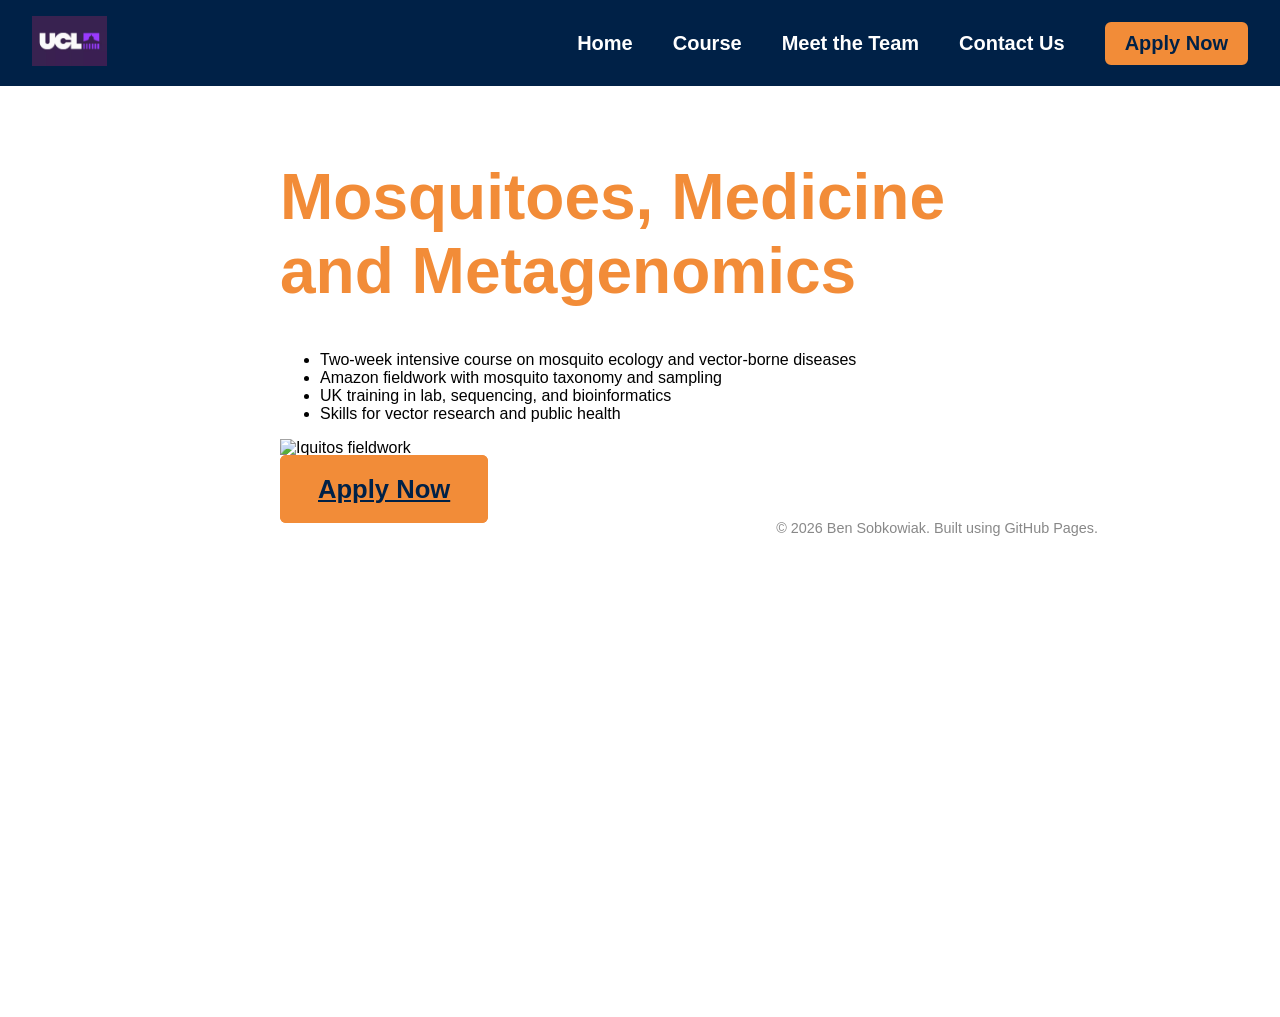
==== index.html @ d911ca67 "Update index.html" ====
<!DOCTYPE html>
<html lang="en">

<head>
<meta charset="UTF-8">
<title>Mosquitoes, Medicine and Metagenomics</title>
<link rel="stylesheet" href="style.css">
</head>

<body>


<div class="topnav">

  <div class="nav-left">
    <img src="Pictures/UCL.jpg" class="ucl-logo">
  </div>

  <div class="nav-links">

    <a href="index.html">Home</a>

    <div class="nav-dropdown">
      <a href="#">Course</a>

      <div class="dropdown-content">
        <a href="Overview.html">Overview</a>
        <a href="Peru.html">Programme: Peru Fieldwork</a>
        <a href="UK.html">Programme: UK Clinical, Laboratory and Bioinformatics</a>
      </div>
    </div>

    <a href="team.html">Meet the Team</a>
    
    <a href="contact.html">Contact Us</a>
    
    <a href="apply.html" class="apply-btn">Apply Now</a>

  </div>

</div>

<div class="content">

<h1>Mosquitoes, Medicine <br> and Metagenomics</h1>

<div class="blurb-section">

  <div class="blurb-text">
    <ul>
      <li>Two-week intensive course on mosquito ecology and vector-borne diseases</li>
      <li>Amazon fieldwork with mosquito taxonomy and sampling</li>
      <li>UK training in lab, sequencing, and bioinformatics</li>
      <li>Skills for vector research and public health</li>
    </ul>
  </div>

  <div class="blurb-image">
    <img src="Pictures/Iquitos.jpg" alt="Iquitos fieldwork">
  </div>

</div>

<br>
  
<a href="apply.html" class="apply-btn" style="font-size:1.6rem; padding:18px 36px;">Apply Now</a>
    

<footer>
© 2026 Ben Sobkowiak. Built using GitHub Pages.
</footer>


</div>

</body>
</html>
---- style.css ----
/* =========================
   Base
   ========================= */

body {
  margin: 0;
  font-family: Arial, Helvetica, sans-serif;
}


/* =========================
   Top Nav
   ========================= */

.topnav {
  width: 100%;
  background-color: #002147; /* dark blue */
  padding: 1rem 2rem;
  position: fixed;
  top: 0;
  left: 0;
  z-index: 1000;

  display: flex;
  align-items: center;
  justify-content: space-between; 

  box-sizing: border-box;
}


/* UCL logo */

.ucl-logo {
  height: 50px;
  margin-right: 30px;
}


/* Navigation links */

.nav-links {
  display: flex;
  align-items: center;
  gap: 2.5rem;
}

.nav-links a,
.nav-dropdown span {
  color: white;
  text-decoration: none;
  font-weight: bold;
  font-size: 1.25rem;
  cursor: pointer;
}

.nav-links a:hover,
.nav-dropdown span:hover {
  text-decoration: underline;
}


/* Apply Now button */

.apply-btn {
  background-color: #F28C38; /* orange */
  color: #002147 !important; /* dark blue text */
  padding: 8px 18px;
  border-radius: 6px;
  font-weight: bold;
  border: 2px solid #F28C38;
  transition: all 0.2s ease;
}

.apply-btn:hover {
  background-color: #ff9f4d;
  transform: translateY(-1px);
  text-decoration: none;
}


/* =========================
   Dropdown Menu
   ========================= */

.nav-dropdown {
  position: relative;
}

.dropdown-content {
  display: none;
  position: absolute;
  background-color: #002147; /* match navbar */
  padding: 0.8rem 1.2rem;
  top: 100%;
  left: 0;
  min-width: 260px;
}

.dropdown-content a {
  display: block;
  padding: 8px 0;
  font-size: 1.05rem;
  font-weight: normal;
  color: white;
}

/* Desktop hover + mobile tap */

.nav-dropdown:hover .dropdown-content,
.nav-dropdown:focus-within .dropdown-content {
  display: block;
}


/* =========================
   Page Content
   ========================= */

.content {
  margin-top: 85px;
  margin-left: 280px;
  margin-right: 150px;
  padding-top: 2rem;
  background: white;
  min-height: 100vh;
}


/* Images */

.content-image {
  width: 1400px;
  max-width: 100%;
  display: block;
  margin: 2rem 0;
  border-radius: 8px;
}


/* Footer */

footer {
  padding: 1rem 2rem;
  font-size: 0.9rem;
  color: #888;
  text-align: right;
}


/* =========================
   Typography
   ========================= */

h1 {
  color: #F28C38;
  font-size: 4rem;
}

h2 {
  color: #002147;
  font-size: 2.5rem;
}

h3 {
  font-size: 1.3rem;
}


/* =========================
   Tables
   ========================= */

table {
  border-collapse: collapse;
  width: 100%;
}

th, td {
  border: 1px solid black;
  padding: 8px;
}


/* =========================
   Code Blocks
   ========================= */

pre {
  position: relative;
  background-color: #f5f5f5;
  padding: 12px;
  border-radius: 5px;
  overflow-x: auto;
  margin-bottom: 2rem;
}

pre code {
  font-family: monospace;
  white-space: pre;
  padding-right: 2.5em;
}

.copy-block-btn {
  position: absolute;
  top: 8px;
  right: 8px;
  background: none;
  border: none;
  font-size: 1em;
  color: #008cba;
  cursor: pointer;
  opacity: 0;
  transition: opacity 0.2s;
}

pre:hover .copy-block-btn {
  opacity: 0.6;
}

.copy-block-btn:hover {
  opacity: 1;
}


/* =========================
   Course Day Cards
   ========================= */

.course-day {
  border: 1px solid #ddd;
  border-radius: 6px;
  margin-bottom: 1rem;
  background: #fafafa;
}

.course-day summary {
  cursor: pointer;
  padding: 14px 18px;
  font-weight: bold;
  font-size: 1.1rem;
  background: #e9eef2;
  border-radius: 6px;
}

.course-day summary:hover {
  background: #dbe4ea;
}

.day-content {
  padding: 14px 18px;
  line-height: 1.5;
}


/* Bullet formatting */

.day-content ul {
  margin: 8px 0 0 20px;
  padding: 0;
}

.day-content li {
  margin-bottom: 6px;
}


/* =========================
   Mobile Layout
   ========================= */

@media (max-width: 900px) {

  .nav-links {
    flex-direction: column;
    align-items: flex-start;
    gap: 1rem;
  }

  .dropdown-content {
    position: static;
  }

  .content {
    margin-left: 0;       
    margin-right: 0;
    padding-left: 1.5rem;
    padding-right: 1.5rem;
  }

  .ucl-logo {
    height: 24px;
  }

}
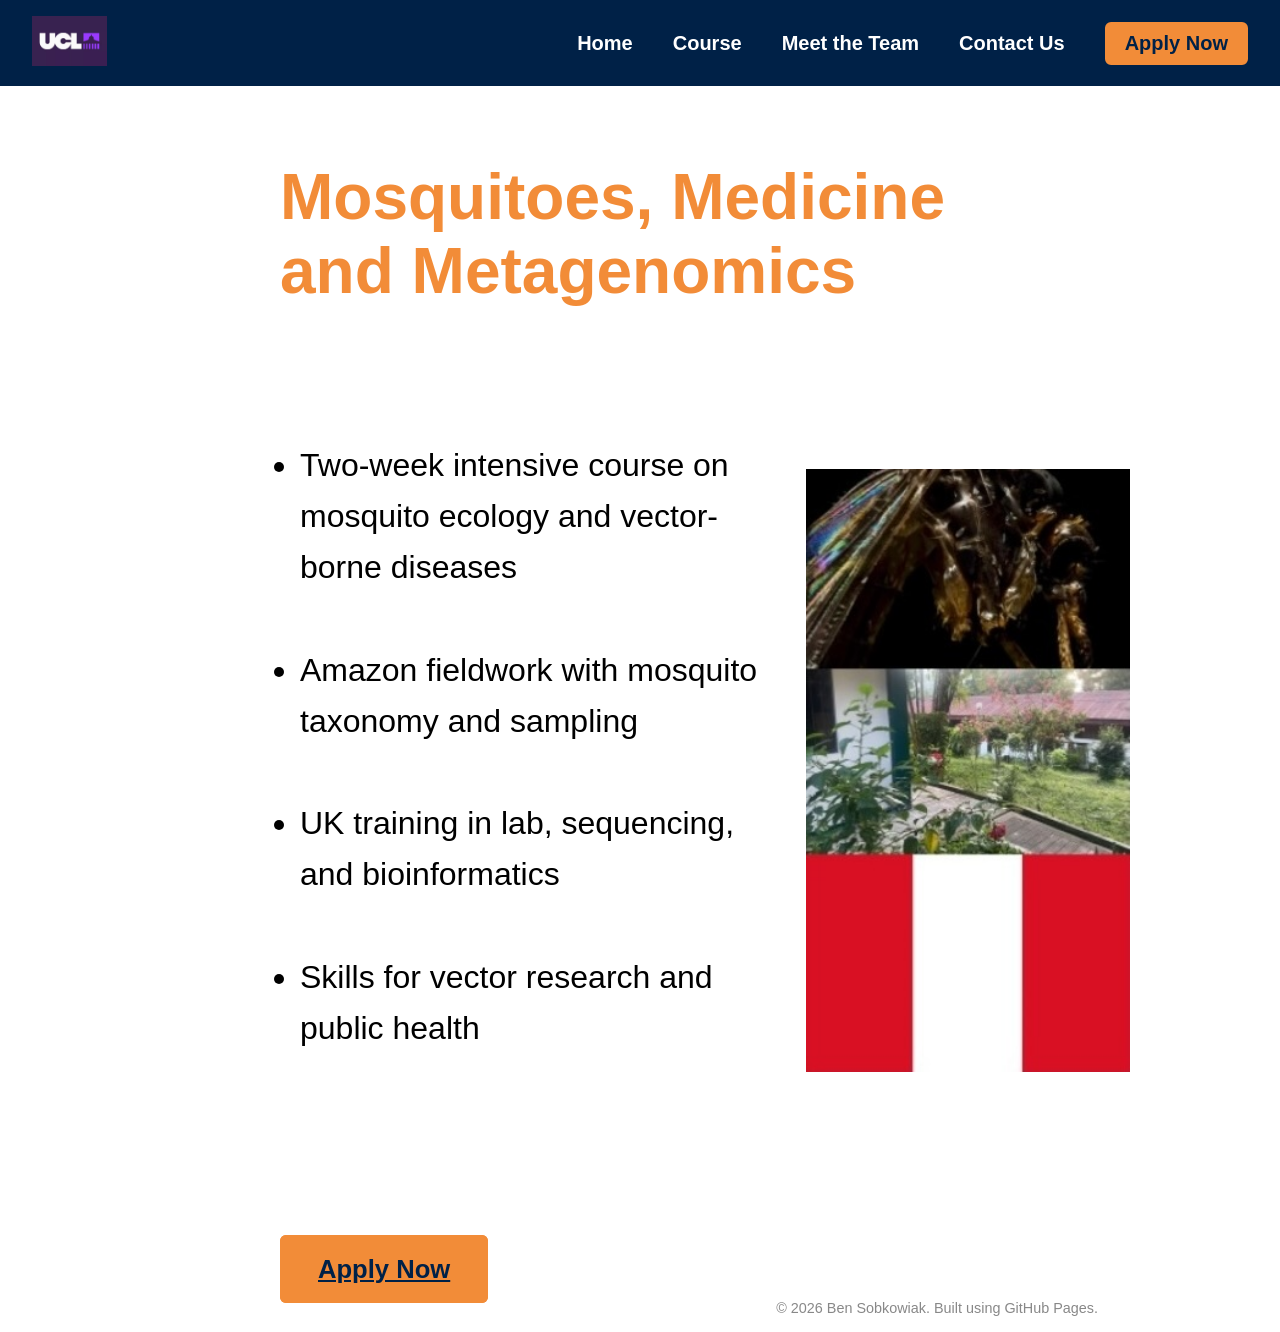
==== commit 6568f0a1: "Update index.html" ====
--- a/index.html
+++ b/index.html
@@ -49,9 +49,13 @@
   <div class="blurb-text">
     <ul>
       <li>Two-week intensive course on mosquito ecology and vector-borne diseases</li>
+      <br>
       <li>Amazon fieldwork with mosquito taxonomy and sampling</li>
+      <br>
       <li>UK training in lab, sequencing, and bioinformatics</li>
+      <br>
       <li>Skills for vector research and public health</li>
+      <br>
     </ul>
   </div>
 
--- a/style.css
+++ b/style.css
@@ -264,6 +264,35 @@
   margin-bottom: 6px;
 }
 
+.blurb-section{
+  display:flex;
+  flex-direction:row;
+  align-items:center;
+  justify-content:space-between;
+  gap:40px;
+  margin:100px auto;
+  max-width:1100px;
+}
+
+.blurb-text{
+  width:60%;
+  font-size:2rem;
+  line-height:1.6;
+}
+
+.blurb-text ul{
+  padding-left:20px;
+}
+
+.blurb-image{
+  width:40%;
+}
+
+.blurb-image img{
+  width:100%;
+  height:auto;
+}
+
 
 /* =========================
    Mobile Layout
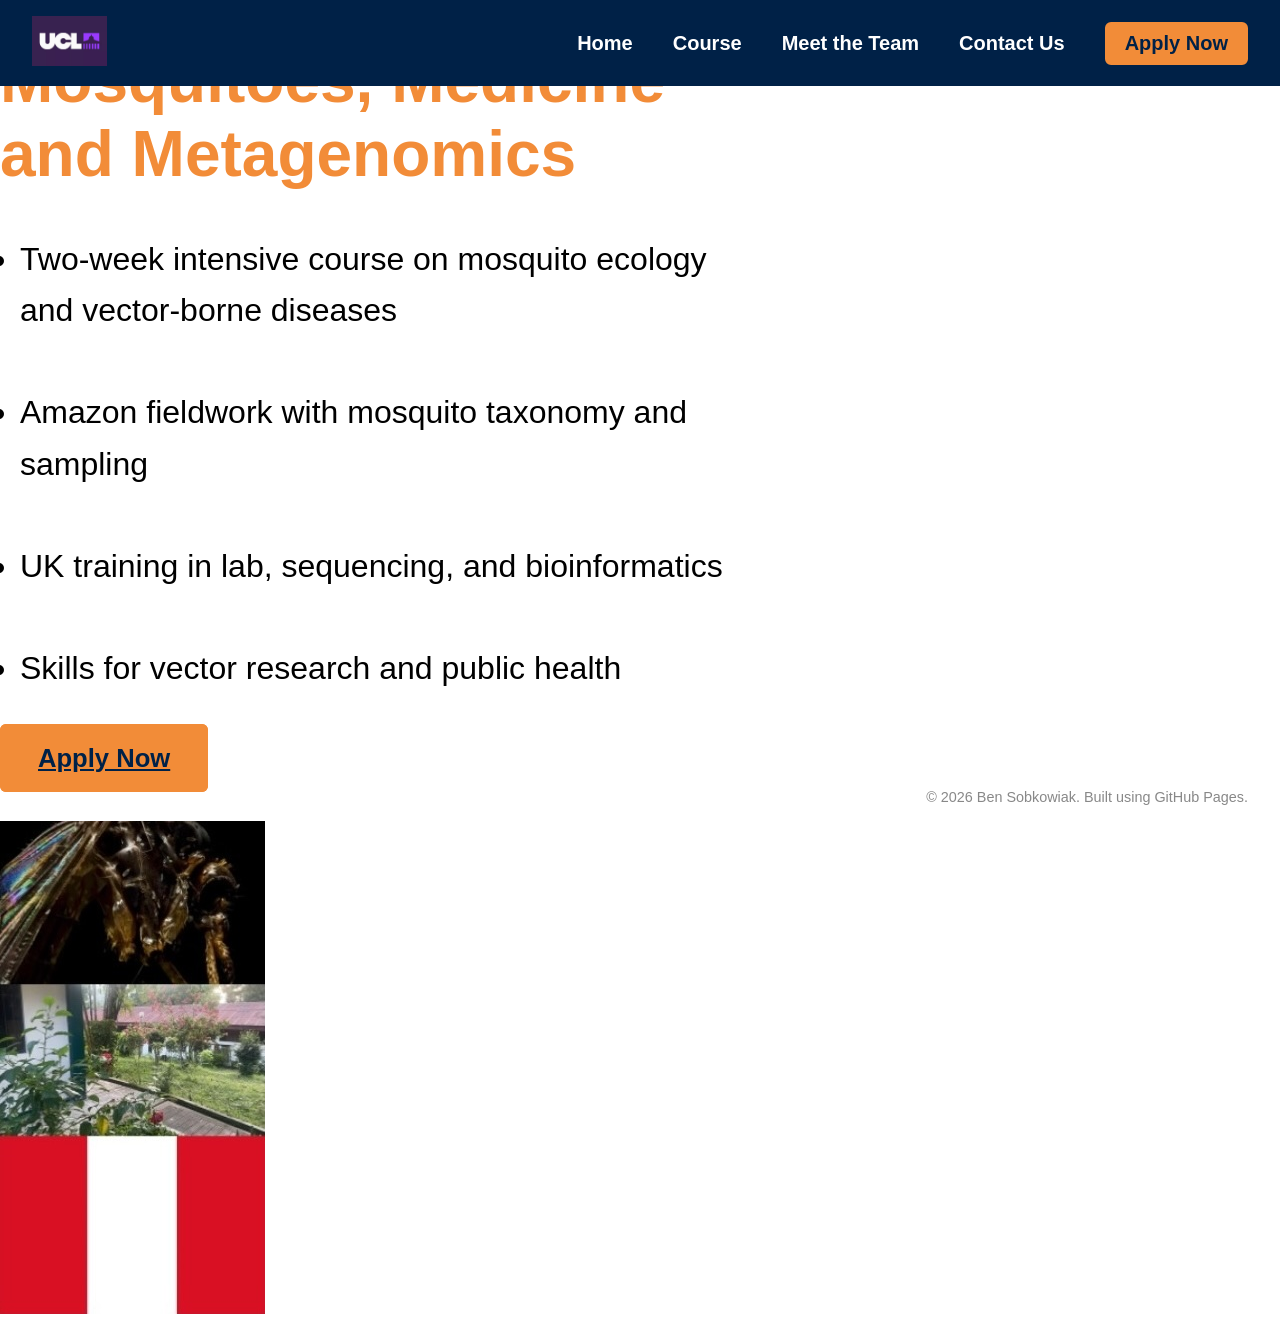
==== commit a8a40c88: "Update index.html" ====
--- a/index.html
+++ b/index.html
@@ -40,42 +40,39 @@
 
 </div>
 
-<div class="content">
+<div class="main-layout">
 
-<h1>Mosquitoes, Medicine <br> and Metagenomics</h1>
+  <div class="left-content">
 
-<div class="blurb-section">
+    <h1>Mosquitoes, Medicine <br> and Metagenomics</h1>
 
-  <div class="blurb-text">
-    <ul>
-      <li>Two-week intensive course on mosquito ecology and vector-borne diseases</li>
-      <br>
-      <li>Amazon fieldwork with mosquito taxonomy and sampling</li>
-      <br>
-      <li>UK training in lab, sequencing, and bioinformatics</li>
-      <br>
-      <li>Skills for vector research and public health</li>
-      <br>
-    </ul>
+    <div class="blurb-text">
+      <ul>
+        <li>Two-week intensive course on mosquito ecology and vector-borne diseases</li>
+        <br>
+        <li>Amazon fieldwork with mosquito taxonomy and sampling</li>
+        <br>
+        <li>UK training in lab, sequencing, and bioinformatics</li>
+        <br>
+        <li>Skills for vector research and public health</li>
+      </ul>
+    </div>
+
+    <br>
+
+    <a href="apply.html" class="apply-btn" style="font-size:1.6rem; padding:18px 36px;">Apply Now</a>
+
+    <footer>
+      © 2026 Ben Sobkowiak. Built using GitHub Pages.
+    </footer>
+
   </div>
 
-  <div class="blurb-image">
+  <div class="right-image">
     <img src="Pictures/Iquitos.jpg" alt="Iquitos fieldwork">
   </div>
 
 </div>
 
-<br>
-  
-<a href="apply.html" class="apply-btn" style="font-size:1.6rem; padding:18px 36px;">Apply Now</a>
-    
-
-<footer>
-© 2026 Ben Sobkowiak. Built using GitHub Pages.
-</footer>
-
-
-</div>
-
 </body>
 </html>
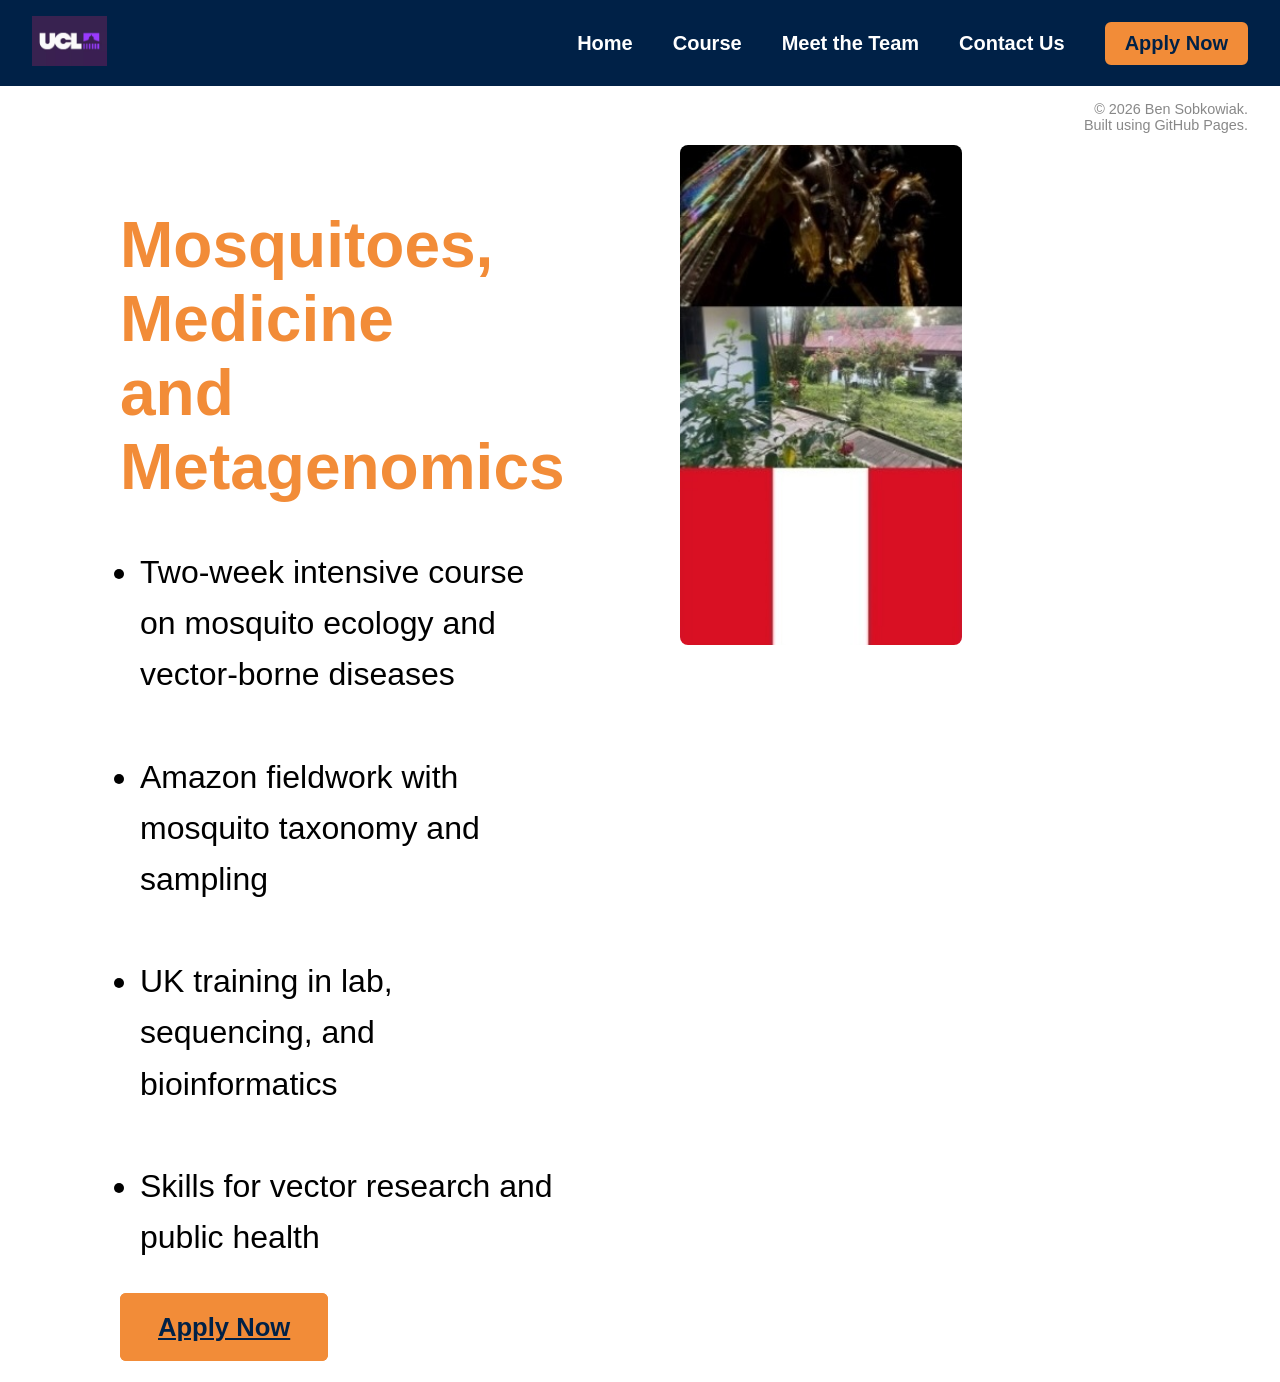
==== commit a894dfc9: "Update index.html" ====
--- a/index.html
+++ b/index.html
@@ -62,16 +62,16 @@
 
     <a href="apply.html" class="apply-btn" style="font-size:1.6rem; padding:18px 36px;">Apply Now</a>
 
-    <footer>
-      © 2026 Ben Sobkowiak. Built using GitHub Pages.
-    </footer>
-
   </div>
 
   <div class="right-image">
     <img src="Pictures/Iquitos.jpg" alt="Iquitos fieldwork">
   </div>
 
+  <footer>
+   © 2026 Ben Sobkowiak. Built using GitHub Pages.
+  </footer>
+
 </div>
 
 </body>
--- a/style.css
+++ b/style.css
@@ -14,7 +14,7 @@
 
 .topnav {
   width: 100%;
-  background-color: #002147; /* dark blue */
+  background-color: #002147;
   padding: 1rem 2rem;
   position: fixed;
   top: 0;
@@ -23,7 +23,7 @@
 
   display: flex;
   align-items: center;
-  justify-content: space-between; 
+  justify-content: space-between;
 
   box-sizing: border-box;
 }
@@ -63,8 +63,8 @@
 /* Apply Now button */
 
 .apply-btn {
-  background-color: #F28C38; /* orange */
-  color: #002147 !important; /* dark blue text */
+  background-color: #F28C38;
+  color: #002147 !important;
   padding: 8px 18px;
   border-radius: 6px;
   font-weight: bold;
@@ -90,7 +90,7 @@
 .dropdown-content {
   display: none;
   position: absolute;
-  background-color: #002147; /* match navbar */
+  background-color: #002147;
   padding: 0.8rem 1.2rem;
   top: 100%;
   left: 0;
@@ -105,8 +105,6 @@
   color: white;
 }
 
-/* Desktop hover + mobile tap */
-
 .nav-dropdown:hover .dropdown-content,
 .nav-dropdown:focus-within .dropdown-content {
   display: block;
@@ -114,7 +112,41 @@
 
 
 /* =========================
-   Page Content
+   Main Homepage Layout
+   ========================= */
+
+.main-layout{
+  display:flex;
+  min-height:100vh;
+  margin-top:85px; /* offset navbar */
+}
+
+.left-content{
+  width:50%;
+  padding:80px 80px 40px 120px;
+  box-sizing:border-box;
+}
+
+.right-image{
+  width:50%;
+  display:flex;
+  align-items:flex-start;
+  justify-content:flex-end;
+  padding:60px 80px 40px 40px;
+  box-sizing:border-box;
+}
+
+.right-image img{
+  width:100%;
+  max-height:500px;  
+  height:auto;
+  object-fit:cover;
+  border-radius:8px;
+}
+
+
+/* =========================
+   Page Content (other pages)
    ========================= */
 
 .content {
@@ -127,7 +159,23 @@
 }
 
 
-/* Images */
+/* =========================
+   Blurb Text
+   ========================= */
+
+.blurb-text{
+  font-size:2rem;
+  line-height:1.6;
+}
+
+.blurb-text ul{
+  padding-left:20px;
+}
+
+
+/* =========================
+   Images
+   ========================= */
 
 .content-image {
   width: 1400px;
@@ -138,7 +186,9 @@
 }
 
 
-/* Footer */
+/* =========================
+   Footer
+   ========================= */
 
 footer {
   padding: 1rem 2rem;
@@ -264,41 +314,26 @@
   margin-bottom: 6px;
 }
 
-.blurb-section{
-  display:flex;
-  flex-direction:row;
-  align-items:center;
-  justify-content:space-between;
-  gap:40px;
-  margin:100px auto;
-  max-width:1100px;
-}
-
-.blurb-text{
-  width:60%;
-  font-size:2rem;
-  line-height:1.6;
-}
-
-.blurb-text ul{
-  padding-left:20px;
-}
-
-.blurb-image{
-  width:40%;
-}
-
-.blurb-image img{
-  width:100%;
-  height:auto;
-}
-
 
 /* =========================
    Mobile Layout
    ========================= */
 
 @media (max-width: 900px) {
+
+  .main-layout{
+    flex-direction:column;
+  }
+
+  .left-content{
+    width:100%;
+    padding:40px 30px;
+  }
+
+  .right-image{
+    width:100%;
+    height:350px;
+  }
 
   .nav-links {
     flex-direction: column;
@@ -311,7 +346,7 @@
   }
 
   .content {
-    margin-left: 0;       
+    margin-left: 0;
     margin-right: 0;
     padding-left: 1.5rem;
     padding-right: 1.5rem;
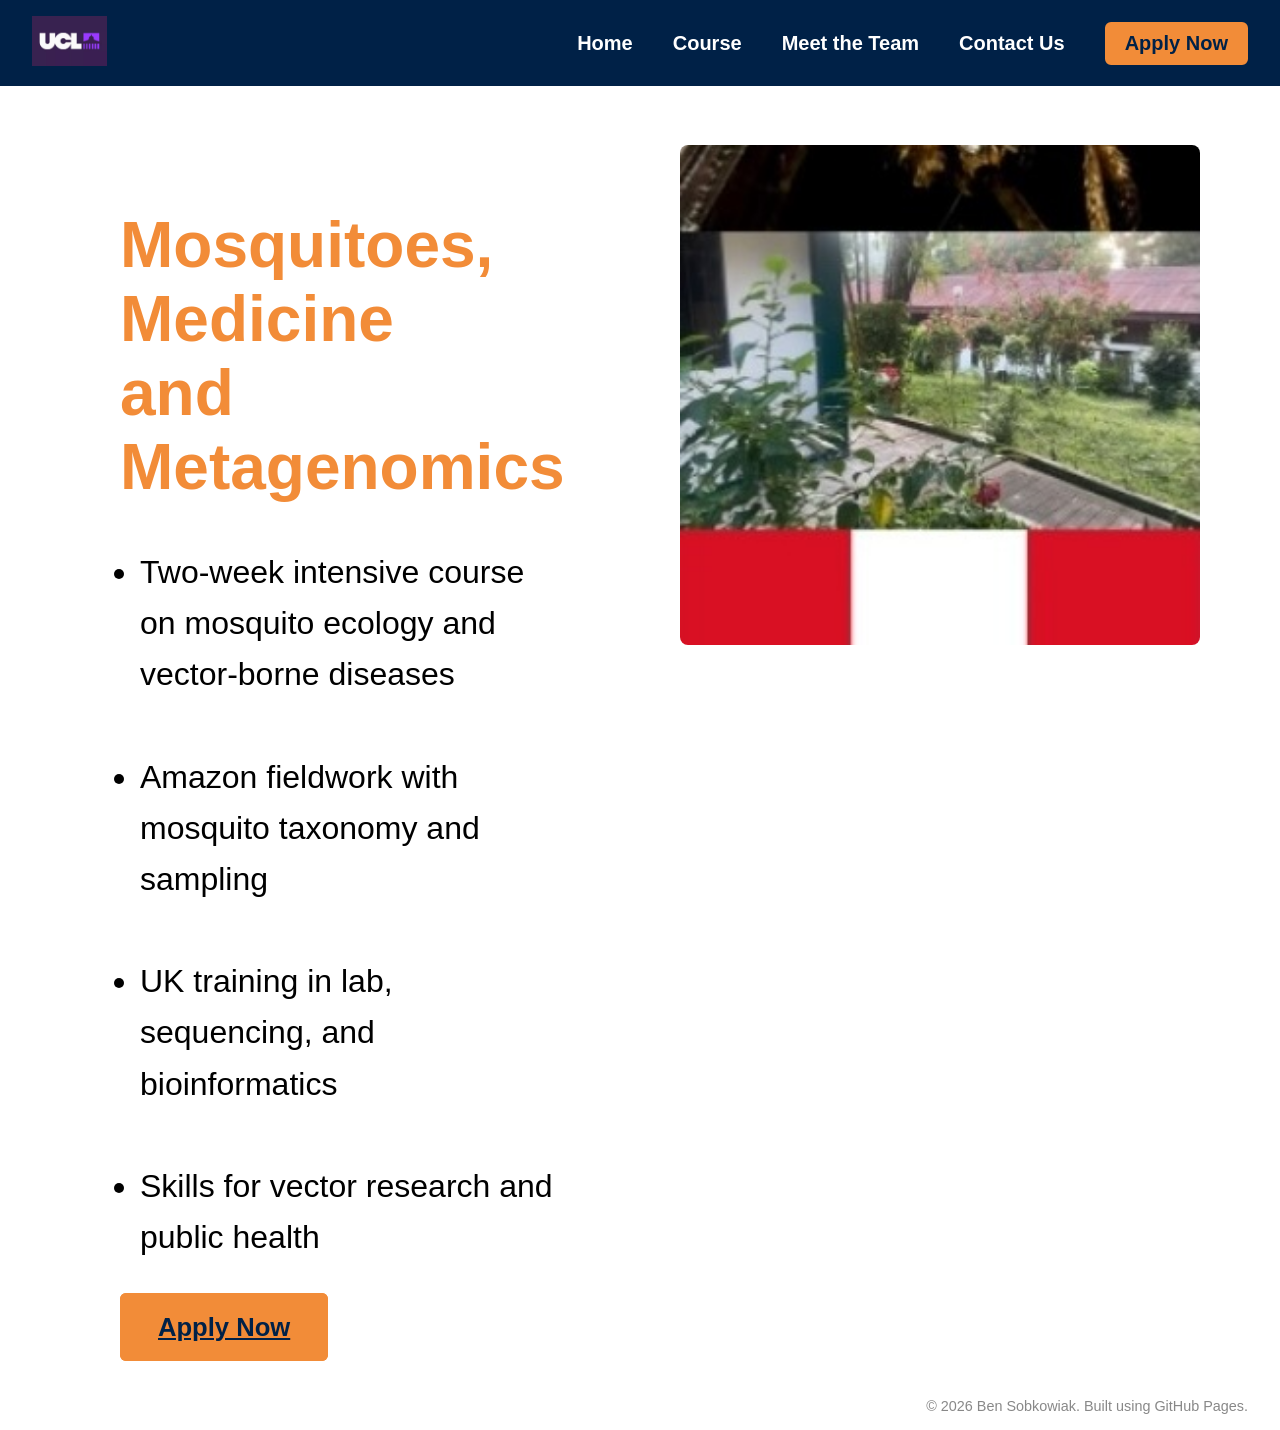
==== commit c30dea9d: "Update index.html" ====
--- a/index.html
+++ b/index.html
@@ -27,6 +27,7 @@
         <a href="Overview.html">Overview</a>
         <a href="Peru.html">Programme: Peru Fieldwork</a>
         <a href="UK.html">Programme: UK Clinical, Laboratory and Bioinformatics</a>
+        <a href="Costing.html">Price List</a>
       </div>
     </div>
 
@@ -68,11 +69,12 @@
     <img src="Pictures/Iquitos.jpg" alt="Iquitos fieldwork">
   </div>
 
-  <footer>
-   © 2026 Ben Sobkowiak. Built using GitHub Pages.
-  </footer>
 
 </div>
+  
+<footer>
+   © 2026 Ben Sobkowiak. Built using GitHub Pages.
+</footer>
 
 </body>
 </html>
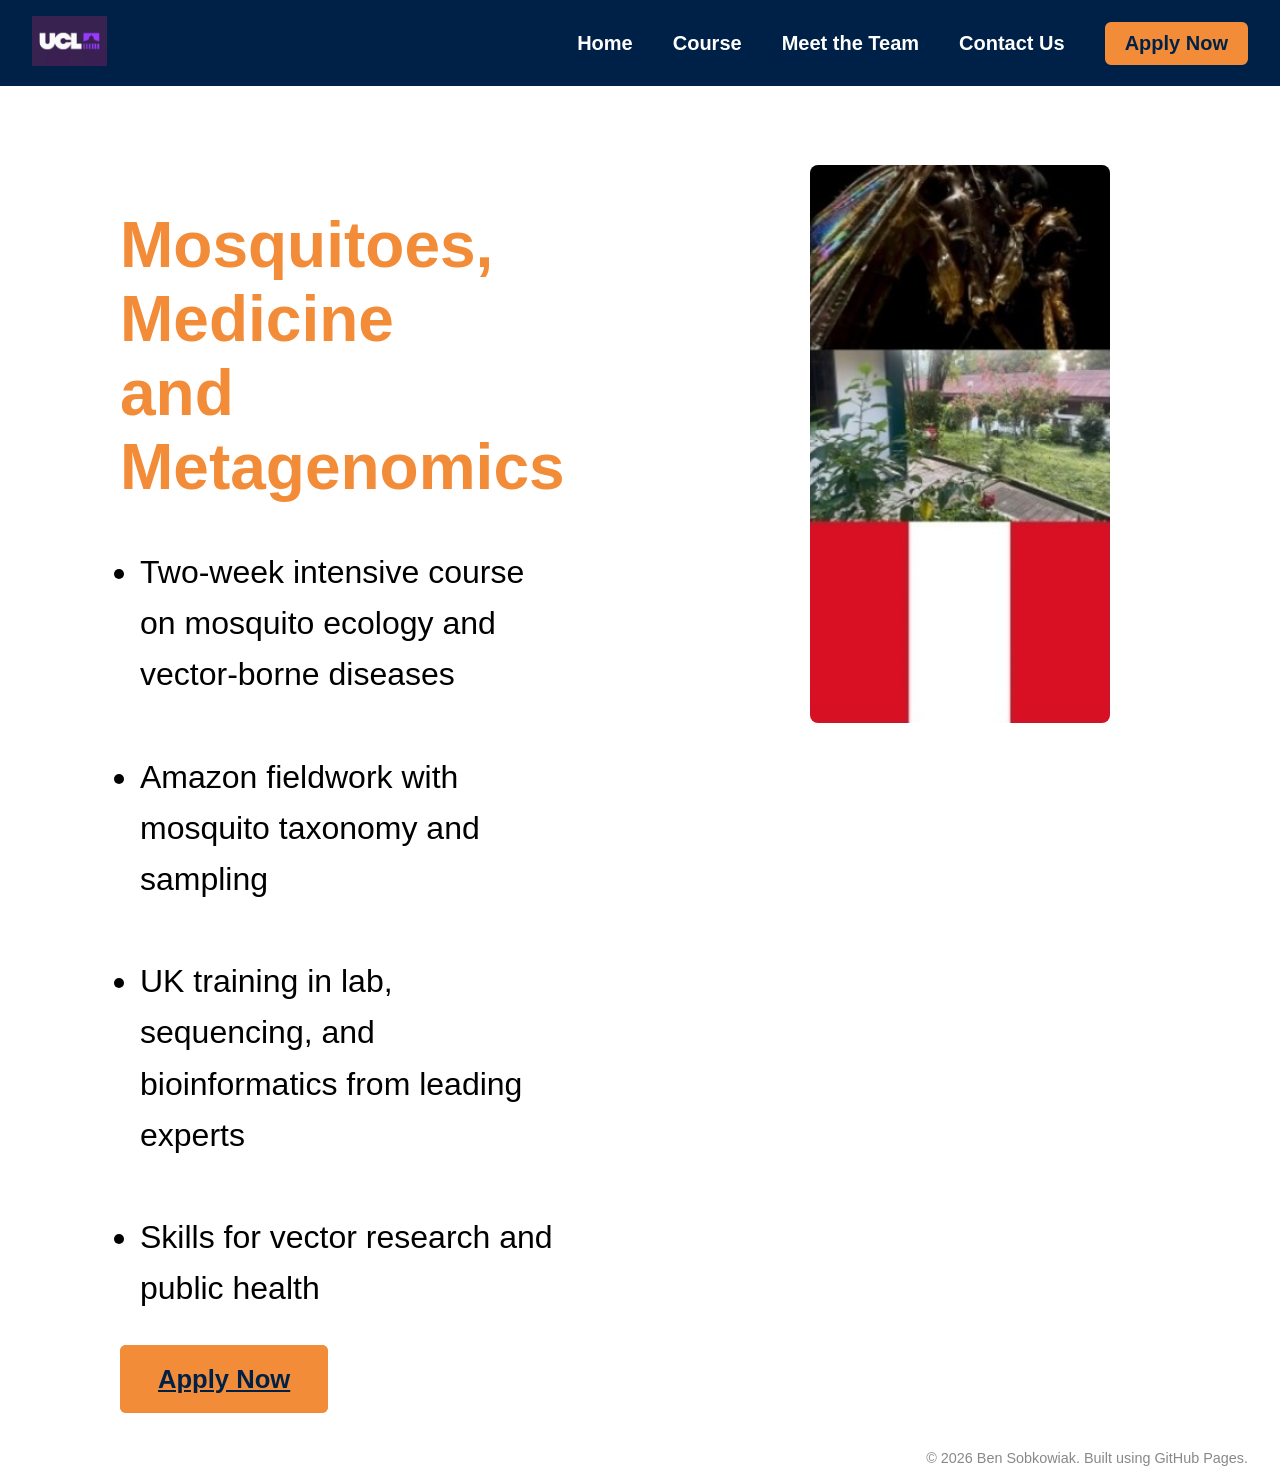
==== commit ccab2d3c: "Update index.html" ====
--- a/index.html
+++ b/index.html
@@ -53,7 +53,7 @@
         <br>
         <li>Amazon fieldwork with mosquito taxonomy and sampling</li>
         <br>
-        <li>UK training in lab, sequencing, and bioinformatics</li>
+        <li>UK training in lab, sequencing, and bioinformatics from leading experts</li>
         <br>
         <li>Skills for vector research and public health</li>
       </ul>
--- a/style.css
+++ b/style.css
@@ -117,8 +117,9 @@
 
 .main-layout{
   display:flex;
+  align-items:flex-start;  
   min-height:100vh;
-  margin-top:85px; /* offset navbar */
+  margin-top:85px;
 }
 
 .left-content{
@@ -131,16 +132,15 @@
   width:50%;
   display:flex;
   align-items:flex-start;
-  justify-content:flex-end;
-  padding:60px 80px 40px 40px;
+  justify-content:center;
+  padding:80px 40px 40px 40px;  
   box-sizing:border-box;
 }
 
 .right-image img{
+  max-width:300px;
   width:100%;
-  max-height:500px;  
   height:auto;
-  object-fit:cover;
   border-radius:8px;
 }
 
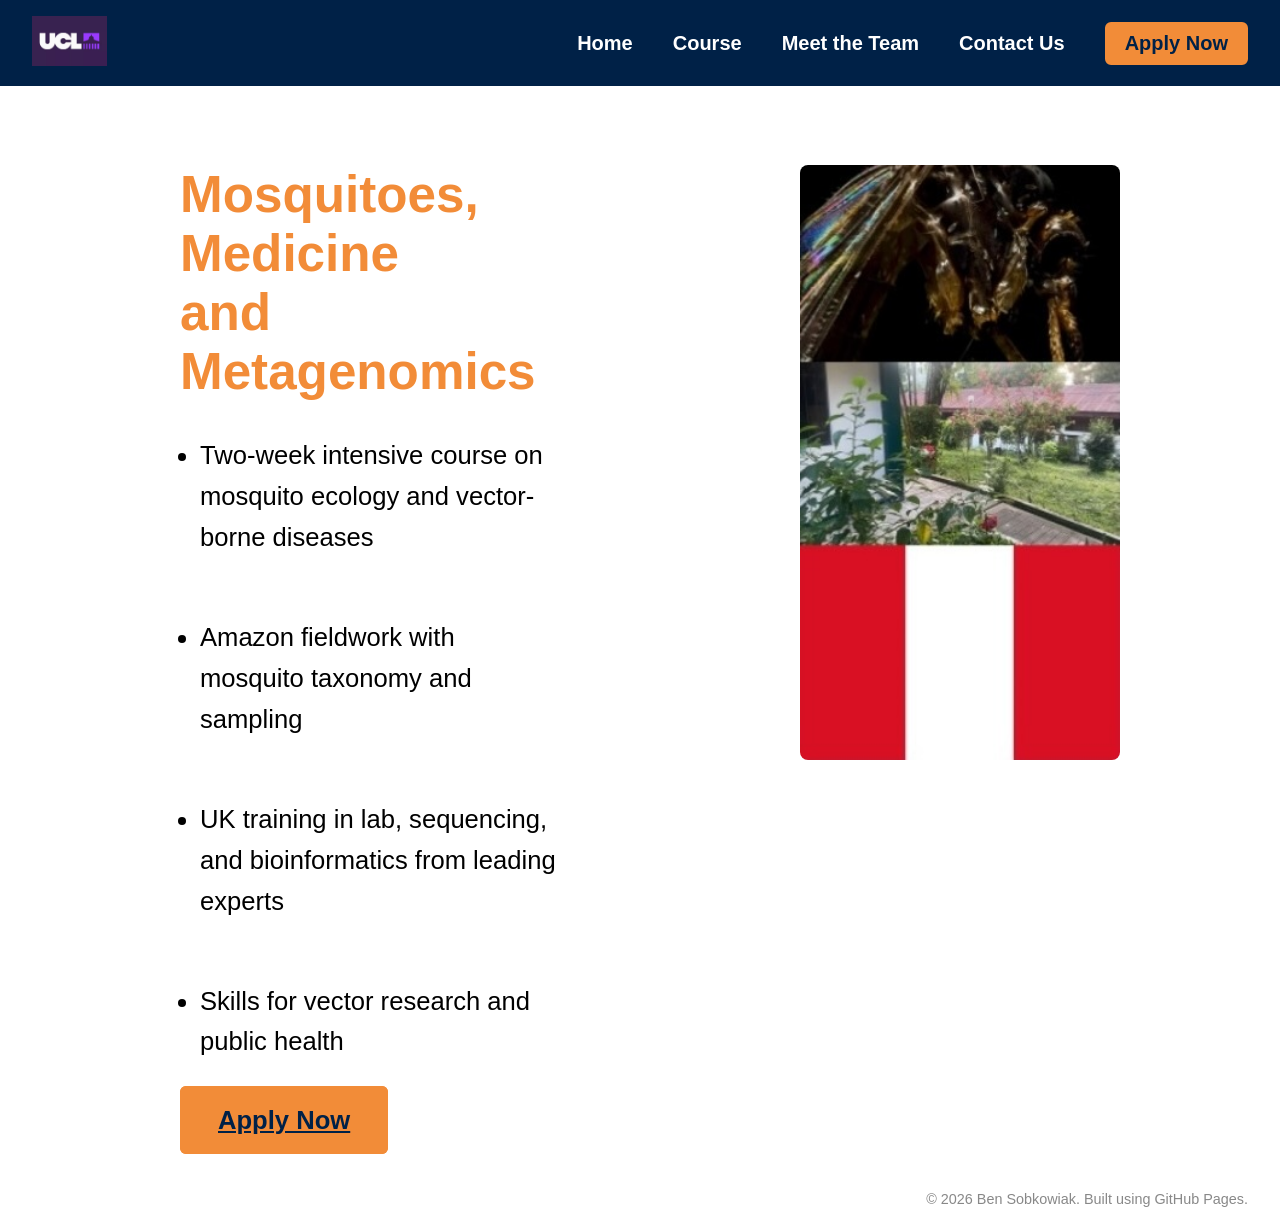
==== commit 1f490bb2: "Update index.html" ====
--- a/index.html
+++ b/index.html
@@ -12,9 +12,11 @@
 
 <div class="topnav">
 
-  <div class="nav-left">
-    <img src="Pictures/UCL.jpg" class="ucl-logo">
-  </div>
+<div class="nav-left">
+  <a href="https://www.ucl.ac.uk" target="_blank">
+    <img src="Pictures/UCL.jpg" class="ucl-logo" alt="UCL">
+  </a>
+</div>
 
   <div class="nav-links">
 
--- a/style.css
+++ b/style.css
@@ -1,359 +1,364 @@
 /* =========================
-   Base
-   ========================= */
+Base
+========================= */
 
 body {
-  margin: 0;
-  font-family: Arial, Helvetica, sans-serif;
-}
-
-
-/* =========================
-   Top Nav
-   ========================= */
+margin: 0;
+font-family: Arial, Helvetica, sans-serif;
+}
+
+/* =========================
+Top Nav
+========================= */
 
 .topnav {
-  width: 100%;
-  background-color: #002147;
-  padding: 1rem 2rem;
-  position: fixed;
-  top: 0;
-  left: 0;
-  z-index: 1000;
-
-  display: flex;
-  align-items: center;
-  justify-content: space-between;
-
-  box-sizing: border-box;
-}
-
+width: 100%;
+background-color: #002147;
+padding: 1rem 2rem;
+position: fixed;
+top: 0;
+left: 0;
+z-index: 1000;
+
+display: flex;
+align-items: center;
+justify-content: space-between;
+
+box-sizing: border-box;
+}
 
 /* UCL logo */
 
 .ucl-logo {
-  height: 50px;
-  margin-right: 30px;
-}
-
+height: 50px;
+margin-right: 30px;
+}
 
 /* Navigation links */
 
 .nav-links {
-  display: flex;
-  align-items: center;
-  gap: 2.5rem;
+display: flex;
+align-items: center;
+gap: 2.5rem;
 }
 
 .nav-links a,
 .nav-dropdown span {
-  color: white;
-  text-decoration: none;
-  font-weight: bold;
-  font-size: 1.25rem;
-  cursor: pointer;
+color: white;
+text-decoration: none;
+font-weight: bold;
+font-size: 1.25rem;
+cursor: pointer;
 }
 
 .nav-links a:hover,
 .nav-dropdown span:hover {
-  text-decoration: underline;
-}
-
+text-decoration: underline;
+}
 
 /* Apply Now button */
 
 .apply-btn {
-  background-color: #F28C38;
-  color: #002147 !important;
-  padding: 8px 18px;
-  border-radius: 6px;
-  font-weight: bold;
-  border: 2px solid #F28C38;
-  transition: all 0.2s ease;
+background-color: #F28C38;
+color: #002147 !important;
+padding: 8px 18px;
+border-radius: 6px;
+font-weight: bold;
+border: 2px solid #F28C38;
+transition: all 0.2s ease;
 }
 
 .apply-btn:hover {
-  background-color: #ff9f4d;
-  transform: translateY(-1px);
-  text-decoration: none;
-}
-
-
-/* =========================
-   Dropdown Menu
-   ========================= */
+background-color: #ff9f4d;
+transform: translateY(-1px);
+text-decoration: none;
+}
+
+/* =========================
+Dropdown Menu
+========================= */
 
 .nav-dropdown {
-  position: relative;
+position: relative;
 }
 
 .dropdown-content {
-  display: none;
-  position: absolute;
-  background-color: #002147;
-  padding: 0.8rem 1.2rem;
-  top: 100%;
-  left: 0;
-  min-width: 260px;
+display: none;
+position: absolute;
+background-color: #002147;
+padding: 0.8rem 1.2rem;
+top: 100%;
+left: 0;
+min-width: 260px;
 }
 
 .dropdown-content a {
-  display: block;
-  padding: 8px 0;
-  font-size: 1.05rem;
-  font-weight: normal;
-  color: white;
+display: block;
+padding: 8px 0;
+font-size: 1.05rem;
+font-weight: normal;
+color: white;
 }
 
 .nav-dropdown:hover .dropdown-content,
 .nav-dropdown:focus-within .dropdown-content {
-  display: block;
-}
-
-
-/* =========================
-   Main Homepage Layout
-   ========================= */
+display: block;
+}
+
+/* =========================
+Main Homepage Layout
+========================= */
 
 .main-layout{
-  display:flex;
-  align-items:flex-start;  
-  min-height:100vh;
-  margin-top:85px;
+display:flex;
+align-items:flex-start;
+min-height:100vh;
+margin-top:85px;
 }
 
 .left-content{
-  width:50%;
-  padding:80px 80px 40px 120px;
-  box-sizing:border-box;
+width:50%;
+padding:80px 80px 40px 180px;
+box-sizing:border-box;
 }
 
 .right-image{
-  width:50%;
-  display:flex;
-  align-items:flex-start;
-  justify-content:center;
-  padding:80px 40px 40px 40px;  
-  box-sizing:border-box;
+width:50%;
+display:flex;
+align-items:flex-start;
+justify-content:center;
+padding:80px 40px 40px 40px;
+box-sizing:border-box;
 }
 
 .right-image img{
-  max-width:300px;
-  width:100%;
-  height:auto;
-  border-radius:8px;
-}
-
-
-/* =========================
-   Page Content (other pages)
-   ========================= */
+max-width:320px;
+width:100%;
+height:auto;
+border-radius:8px;
+}
+
+/* =========================
+Page Content (other pages)
+========================= */
 
 .content {
-  margin-top: 85px;
-  margin-left: 280px;
-  margin-right: 150px;
-  padding-top: 2rem;
-  background: white;
-  min-height: 100vh;
-}
-
-
-/* =========================
-   Blurb Text
-   ========================= */
+margin-top: 85px;
+margin-left: 280px;
+margin-right: 150px;
+padding-top: 2rem;
+background: white;
+min-height: 100vh;
+}
+
+/* =========================
+Blurb Text
+========================= */
 
 .blurb-text{
-  font-size:2rem;
-  line-height:1.6;
+font-size:1.6rem;
+line-height:1.6;
 }
 
 .blurb-text ul{
-  padding-left:20px;
-}
-
-
-/* =========================
-   Images
-   ========================= */
+padding-left:20px;
+}
+
+.blurb-text li{
+margin-bottom:18px;
+}
+
+/* =========================
+Images
+========================= */
 
 .content-image {
-  width: 1400px;
-  max-width: 100%;
-  display: block;
-  margin: 2rem 0;
-  border-radius: 8px;
-}
-
-
-/* =========================
-   Footer
-   ========================= */
+width: 1400px;
+max-width: 100%;
+display: block;
+margin: 2rem 0;
+border-radius: 8px;
+}
+
+/* =========================
+Footer
+========================= */
 
 footer {
-  padding: 1rem 2rem;
-  font-size: 0.9rem;
-  color: #888;
-  text-align: right;
-}
-
-
-/* =========================
-   Typography
-   ========================= */
+padding: 1rem 2rem;
+font-size: 0.9rem;
+color: #888;
+text-align: right;
+}
+
+/* =========================
+Typography
+========================= */
 
 h1 {
-  color: #F28C38;
-  font-size: 4rem;
+color: #F28C38;
+font-size: 3.2rem;
+margin-top: 0;
 }
 
 h2 {
-  color: #002147;
-  font-size: 2.5rem;
+color: #002147;
+font-size: 2.5rem;
 }
 
 h3 {
-  font-size: 1.3rem;
-}
-
-
-/* =========================
-   Tables
-   ========================= */
+font-size: 1.3rem;
+}
+
+/* =========================
+Tables
+========================= */
 
 table {
-  border-collapse: collapse;
-  width: 100%;
+border-collapse: collapse;
+width: 100%;
 }
 
 th, td {
-  border: 1px solid black;
-  padding: 8px;
-}
-
-
-/* =========================
-   Code Blocks
-   ========================= */
+border: 1px solid black;
+padding: 8px;
+}
+
+/* =========================
+Code Blocks
+========================= */
 
 pre {
-  position: relative;
-  background-color: #f5f5f5;
-  padding: 12px;
-  border-radius: 5px;
-  overflow-x: auto;
-  margin-bottom: 2rem;
+position: relative;
+background-color: #f5f5f5;
+padding: 12px;
+border-radius: 5px;
+overflow-x: auto;
+margin-bottom: 2rem;
 }
 
 pre code {
-  font-family: monospace;
-  white-space: pre;
-  padding-right: 2.5em;
+font-family: monospace;
+white-space: pre;
+padding-right: 2.5em;
 }
 
 .copy-block-btn {
-  position: absolute;
-  top: 8px;
-  right: 8px;
-  background: none;
-  border: none;
-  font-size: 1em;
-  color: #008cba;
-  cursor: pointer;
-  opacity: 0;
-  transition: opacity 0.2s;
+position: absolute;
+top: 8px;
+right: 8px;
+background: none;
+border: none;
+font-size: 1em;
+color: #008cba;
+cursor: pointer;
+opacity: 0;
+transition: opacity 0.2s;
 }
 
 pre:hover .copy-block-btn {
-  opacity: 0.6;
+opacity: 0.6;
 }
 
 .copy-block-btn:hover {
-  opacity: 1;
-}
-
-
-/* =========================
-   Course Day Cards
-   ========================= */
+opacity: 1;
+}
+
+/* =========================
+Course Day Cards
+========================= */
 
 .course-day {
-  border: 1px solid #ddd;
-  border-radius: 6px;
-  margin-bottom: 1rem;
-  background: #fafafa;
+border: 1px solid #ddd;
+border-radius: 6px;
+margin-bottom: 1rem;
+background: #fafafa;
 }
 
 .course-day summary {
-  cursor: pointer;
-  padding: 14px 18px;
-  font-weight: bold;
-  font-size: 1.1rem;
-  background: #e9eef2;
-  border-radius: 6px;
+cursor: pointer;
+padding: 14px 18px;
+font-weight: bold;
+font-size: 1.1rem;
+background: #e9eef2;
+border-radius: 6px;
 }
 
 .course-day summary:hover {
-  background: #dbe4ea;
+background: #dbe4ea;
 }
 
 .day-content {
-  padding: 14px 18px;
-  line-height: 1.5;
-}
-
+padding: 14px 18px;
+line-height: 1.5;
+}
 
 /* Bullet formatting */
 
 .day-content ul {
-  margin: 8px 0 0 20px;
-  padding: 0;
+margin: 8px 0 0 20px;
+padding: 0;
 }
 
 .day-content li {
-  margin-bottom: 6px;
-}
-
-
-/* =========================
-   Mobile Layout
-   ========================= */
+margin-bottom: 6px;
+}
+
+/* =========================
+Mobile Layout
+========================= */
 
 @media (max-width: 900px) {
 
-  .main-layout{
-    flex-direction:column;
-  }
-
-  .left-content{
-    width:100%;
-    padding:40px 30px;
-  }
-
-  .right-image{
-    width:100%;
-    height:350px;
-  }
-
-  .nav-links {
-    flex-direction: column;
-    align-items: flex-start;
-    gap: 1rem;
-  }
-
-  .dropdown-content {
-    position: static;
-  }
-
-  .content {
-    margin-left: 0;
-    margin-right: 0;
-    padding-left: 1.5rem;
-    padding-right: 1.5rem;
-  }
-
-  .ucl-logo {
-    height: 24px;
-  }
-
-}
+.main-layout{
+flex-direction:column;
+align-items:center;
+}
+
+.left-content{
+width:100%;
+padding:40px 30px;
+}
+
+.right-image{
+width:100%;
+padding:20px 0;
+justify-content:center;
+}
+
+.right-image img{
+max-width:220px;
+}
+
+/* scale text for mobile */
+
+h1{
+font-size:2rem;
+}
+
+.blurb-text{
+font-size:1.1rem;
+}
+
+.nav-links {
+flex-direction: column;
+align-items: flex-start;
+gap: 1rem;
+}
+
+.dropdown-content {
+position: static;
+}
+
+.content {
+margin-left: 0;
+margin-right: 0;
+padding-left: 1.5rem;
+padding-right: 1.5rem;
+}
+
+.ucl-logo {
+height: 24px;
+}
+
+}
